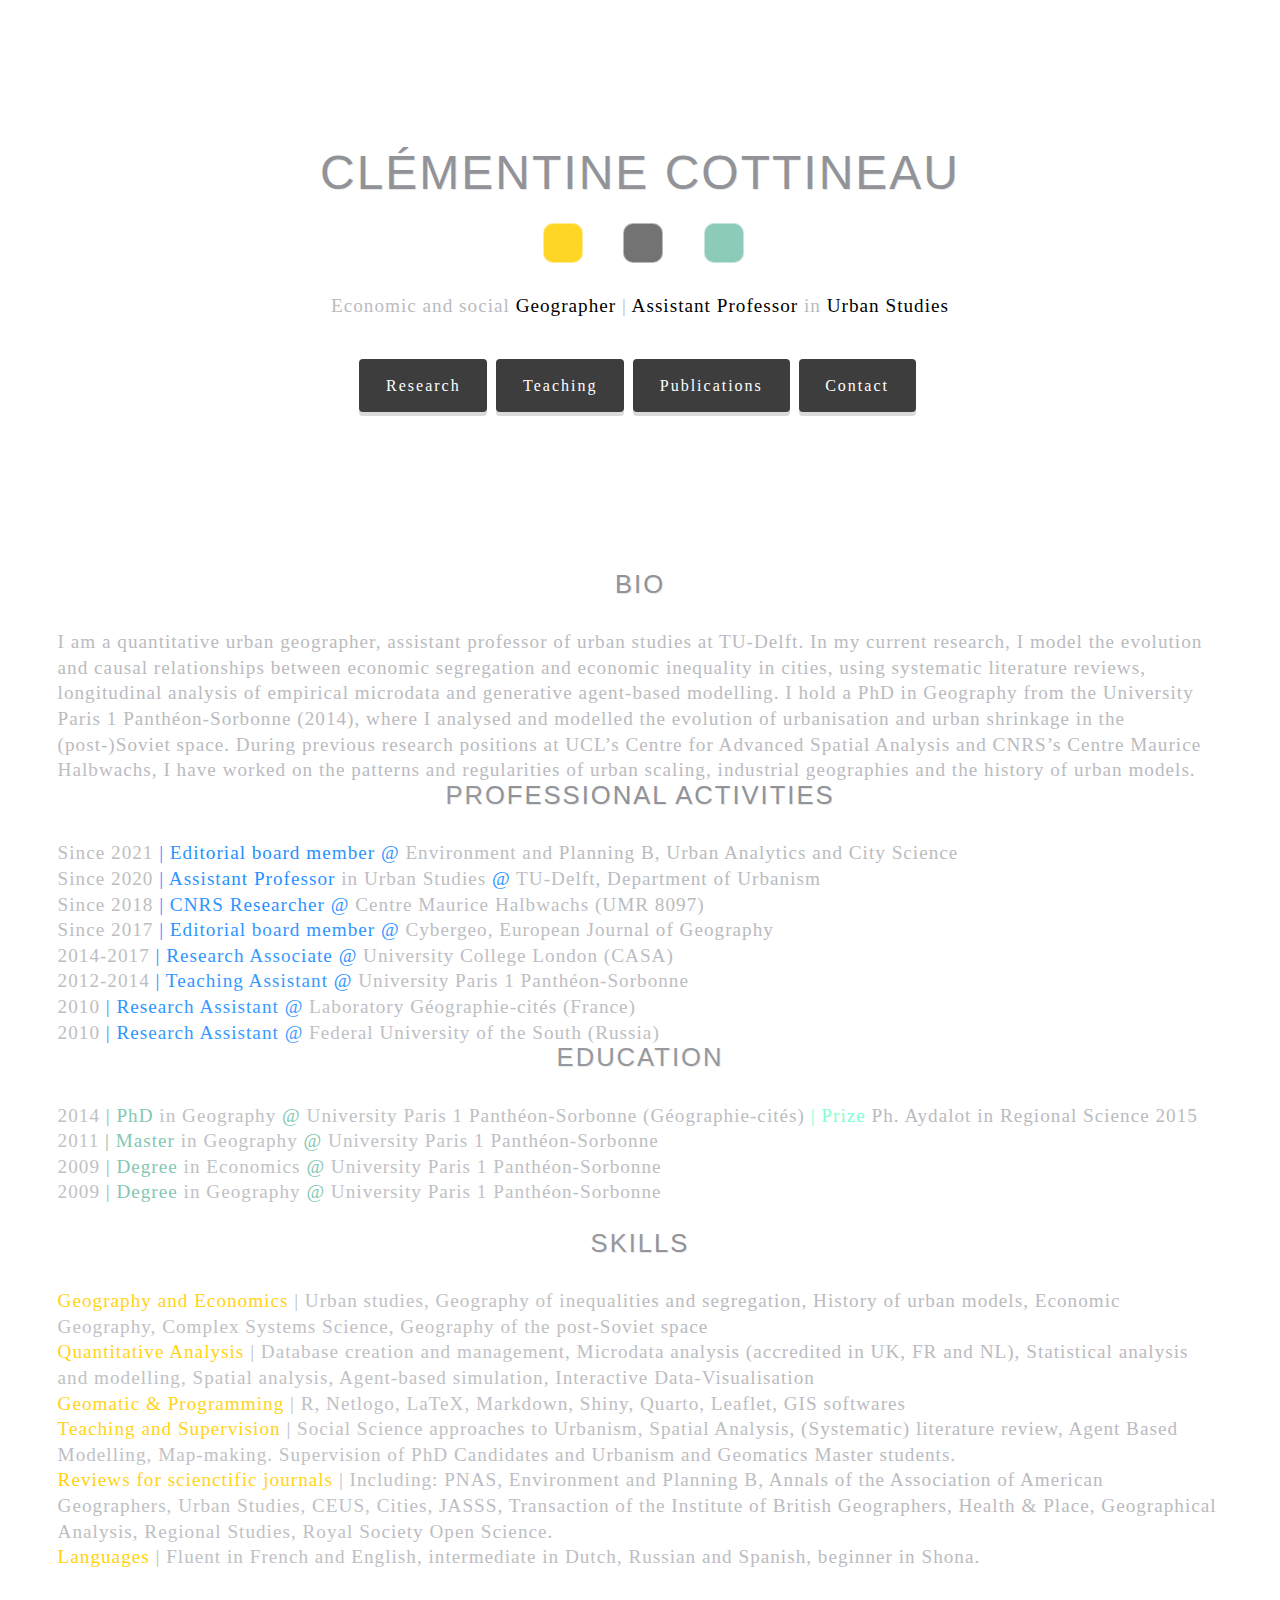
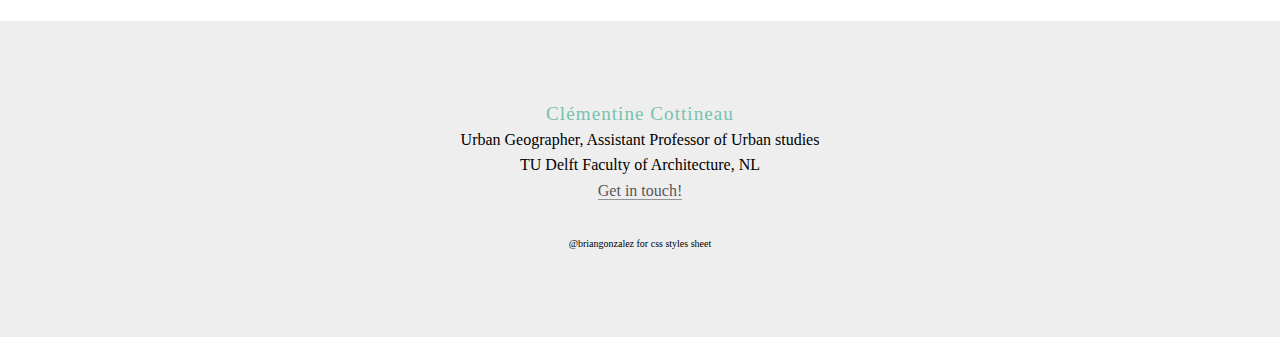
==== index.html @ 162b05e0 "Update index.html" ====
<!DOCTYPE html>
<html>


<head>
<title> 
Clémentine Cottineau
</title>


  <meta charset="UTF-8">
  <title>Clémentine Cottineau</title>
  <meta name="viewport" content="initial-scale=1, maximum-scale=1, user-scalable=no">

<link href='http://fonts.googleapis.com/css?family="Abril Fatface":100' rel='stylesheet' type='text/css'>

<link rel="stylesheet" type="text/css" href="/css/main.css"> 
 
 </head>
<body>


 <header>

      <h1>Clémentine Cottineau</h1>
   <br>

  
  <span class='logo'>
    <span class='box first'></span>
    <span class='box second'></span>
    <span class='box third'></span>
  </span>
    <br>
 <h3> Economic and social <font color="#000000" > Geographer </font>| <font color="#000000" > Assistant Professor </font> in <font color="#000000" >Urban Studies</font></h3>
 
 <br>

          <a href='http://clementinecttn.github.io/Website/research' class='button mr'> Research </a>
     <a href='http://clementinecttn.github.io/Website/teaching' class='button mr'> Teaching </a>
 <a href='http://clementinecttn.github.io/Website/publications' class='button mr'> Publications </a>
  <a href='https://clementinecttn.github.io/Website/contact' class='button mr'> Contact </a>

 </div>
   </div>
      
</header>




    <div class='image-wrapper'>
  <div class='inner'>
    <span class='color'>
     </span>
  <h1 >Bio </h1>
          <br>

 <h3 align="left"> I am a quantitative urban geographer, assistant professor of urban studies at TU-Delft. In my current research, I model the evolution and causal relationships between economic segregation and economic inequality 
    in cities, using systematic literature reviews, longitudinal analysis of empirical microdata and generative agent-based modelling. 
    I hold a PhD in Geography from the University Paris 1 Panthéon-Sorbonne (2014), where I analysed and modelled the evolution of 
    urbanisation and urban shrinkage in the (post-)Soviet space. During previous research positions at UCL’s Centre for Advanced Spatial 
    Analysis and CNRS’s Centre Maurice Halbwachs, I have worked on the patterns and regularities of urban scaling, 
    industrial geographies and the history of urban models. </h3>
    
          <h1> Professional activities </h1>
          <br>
          
    <h3 align="left">Since <b>2021</b> <font color="#1e90ff" >| Editorial board member @</font> </font> Environment and Planning B, Urban Analytics and City Science</h3>
    <h3 align="left">Since <b>2020</b> <font color="#1e90ff" >| Assistant Professor </font> in Urban Studies <font color="#1e90ff" >@</font> TU-Delft, Department of Urbanism</h3>
  <h3 align="left">Since <b>2018</b> <font color="#1e90ff" >| CNRS Researcher </font>  <font color="#1e90ff" >@</font> Centre Maurice Halbwachs (UMR 8097)</h3>
  <h3 align="left">Since <b>2017</b> <font color="#1e90ff" >| Editorial board member @</font> </font> Cybergeo, European Journal of Geography</h3>
     <h3 align="left"><b>2014</b>-<b>2017</b> <font color="#1e90ff" >| Research Associate </font>  <font color="#1e90ff" >@</font> University College London (CASA)</h3>
    <h3 align="left"> <b>2012</b>-<b>2014</b> <font color="#1e90ff" >| Teaching Assistant</font>  <font color="#1e90ff" >@</font> University Paris 1 Panthéon-Sorbonne </h3>
          <h3 align="left"><b>2010</b> <font color="#1e90ff" >| Research Assistant </font> <font color="#1e90ff" > @</font> Laboratory Géographie-cités (France)</h3>
               <h3 align="left"><b>2010</b> <font color="#1e90ff" >| Research Assistant </font> <font color="#1e90ff" > @</font> Federal University of the South (Russia)</h3>

      <h1> Education </h1>
        
  <br>
 <h3 align="left"><b>2014</b> <font color="#78c2ad" >| PhD </font> in Geography <font color="#78c2ad" >@</font> University Paris 1 Panthéon-Sorbonne (Géographie-cités) <font color="#7fffd4" >| Prize </font> Ph. Aydalot in Regional Science 2015</h3>
 <h3 align="left"><b>2011</b> <font color="#78c2ad" >| Master</font> in Geography <font color="#78c2ad" >@</font> University Paris 1 Panthéon-Sorbonne </h3>
 <h3 align="left"><b>2009</b> <font color="#78c2ad" >| Degree</font> in Economics <font color="#78c2ad" >@</font> University Paris 1 Panthéon-Sorbonne </h3>
  <h3 align="left"><b>2009</b> <font color="#78c2ad" >| Degree</font> in Geography <font color="#78c2ad" >@</font> University Paris 1 Panthéon-Sorbonne </h3>
 <br>
    
      <h1> Skills </h1>
          <br>
          
  <h3 align="left"> <font color="#ffd000" > Geography and Economics </font> | Urban studies, Geography of inequalities and segregation, History of urban models, Economic Geography, Complex Systems Science, Geography of the post-Soviet space</h3>
  <h3 align="left"> <font color="#ffd000" > Quantitative Analysis </font> | Database creation and management, Microdata analysis (accredited in UK, FR and NL), Statistical analysis and modelling, Spatial analysis, Agent-based simulation, Interactive Data-Visualisation</h3>
 <h3 align="left"> <font color="#ffd000" > Geomatic & Programming </font> | R, Netlogo, LaTeX, Markdown, Shiny, Quarto, Leaflet, GIS softwares </h3>
 <h3 align="left"> <font color="#ffd000" > Teaching and Supervision </font> | Social Science approaches to Urbanism, Spatial Analysis, (Systematic) literature review, Agent Based Modelling, Map-making. Supervision of PhD Candidates and Urbanism and Geomatics Master students.  </h3>
 <h3 align="left"> <font color="#ffd000" > Reviews for scienctific journals </font> | Including: PNAS, Environment and Planning B, Annals of the Association of American Geographers, Urban Studies, CEUS, Cities, JASSS, Transaction of the Institute of British Geographers, Health & Place, Geographical Analysis, Regional Studies, Royal Society Open Science. </h3>
<h3 align="left"> <font color="#ffd000" > Languages </font> | Fluent in French and English, intermediate in Dutch, Russian and Spanish, beginner in Shona. </h3> 
      <br>
  
  </div>
</div>
    <br>





 <footer>
   <h3 align="centre"> <font color="#78c2ad" > Clémentine Cottineau </font> </h3> 
   Urban Geographer, Assistant Professor of Urban studies <br>
    TU Delft Faculty of Architecture, NL <br>
  <a href='https://clementinecttn.github.io/Website/contact' class='button where'> Get in touch! </a>
   <br><br>
   <font size="0.5"> 
@briangonzalez for css styles sheet</font>
 </footer>
 
</body>
</html>
---- css/main.css ----
/* Welcome to Compass.
 * In this file you should write your main styles. (or centralize your imports)
 * Import this file using the following HTML or equivalent:
 * <link href="/stylesheets/screen.css" media="screen, projection" rel="stylesheet" type="text/css" /> */
/* line 17, ../../../../../../Applications/LiveReload.app/Contents/Resources/SASS.lrplugin/lib/compass/frameworks/compass/stylesheets/compass/reset/_utilities.scss */
html, body, div, span, applet, object, iframe,
h1, h2, h3, h4, h5, h6, p, blockquote, pre,
a, abbr, acronym, address, big, cite, code,
del, dfn, em, img, ins, kbd, q, s, samp,
small, strike, strong, sub, sup, tt, var,
b, u, i, center,
dl, dt, dd, ol, ul, li,
fieldset, form, label, legend,
table, caption, tbody, tfoot, thead, tr, th, td,
article, aside, canvas, details, embed,
figure, figcaption, footer, header, hgroup,
menu, nav, output, ruby, section, summary,
time, mark, audio, video {
  margin: 0;
  padding: 0;
  border: 0;
  font: inherit;
  font-size: 100%;
  vertical-align: baseline;
}

/* line 22, ../../../../../../Applications/LiveReload.app/Contents/Resources/SASS.lrplugin/lib/compass/frameworks/compass/stylesheets/compass/reset/_utilities.scss */
html {
  line-height: 1;
}

/* line 24, ../../../../../../Applications/LiveReload.app/Contents/Resources/SASS.lrplugin/lib/compass/frameworks/compass/stylesheets/compass/reset/_utilities.scss */
ol, ul {
  list-style: none;
}

/* line 26, ../../../../../../Applications/LiveReload.app/Contents/Resources/SASS.lrplugin/lib/compass/frameworks/compass/stylesheets/compass/reset/_utilities.scss */
table {
  border-collapse: collapse;
  border-spacing: 0;
}

/* line 28, ../../../../../../Applications/LiveReload.app/Contents/Resources/SASS.lrplugin/lib/compass/frameworks/compass/stylesheets/compass/reset/_utilities.scss */
caption, th, td {
  text-align: left;
  font-weight: normal;
  vertical-align: middle;
}

/* line 30, ../../../../../../Applications/LiveReload.app/Contents/Resources/SASS.lrplugin/lib/compass/frameworks/compass/stylesheets/compass/reset/_utilities.scss */
q, blockquote {
  quotes: none;
}
/* line 103, ../../../../../../Applications/LiveReload.app/Contents/Resources/SASS.lrplugin/lib/compass/frameworks/compass/stylesheets/compass/reset/_utilities.scss */
q:before, q:after, blockquote:before, blockquote:after {
  content: "";
  content: none;
}

/* line 32, ../../../../../../Applications/LiveReload.app/Contents/Resources/SASS.lrplugin/lib/compass/frameworks/compass/stylesheets/compass/reset/_utilities.scss */
a img {
  border: none;
}

/* line 116, ../../../../../../Applications/LiveReload.app/Contents/Resources/SASS.lrplugin/lib/compass/frameworks/compass/stylesheets/compass/reset/_utilities.scss */
article, aside, details, figcaption, figure, footer, header, hgroup, menu, nav, section, summary {
  display: block;
}

@-webkit-keyframes rotate-first {
  /* line 5, ../_scss/_animations.scss */
  0% {
    -webkit-transform: rotate(0deg) translateX(-50px);
    -moz-transform: rotate(0deg) translateX(-50px);
    -ms-transform: rotate(0deg) translateX(-50px);
    -o-transform: rotate(0deg) translateX(-50px);
    transform: rotate(0deg) translateX(-50px);
  }

  /* line 6, ../_scss/_animations.scss */
  20% {
    -webkit-transform: rotate(45deg);
    -moz-transform: rotate(45deg);
    -ms-transform: rotate(45deg);
    -o-transform: rotate(45deg);
    transform: rotate(45deg);
  }

  /* line 7, ../_scss/_animations.scss */
  100% {
    -webkit-transform: rotate(45deg);
    -moz-transform: rotate(45deg);
    -ms-transform: rotate(45deg);
    -o-transform: rotate(45deg);
    transform: rotate(45deg);
  }
}

@-moz-keyframes rotate-first {
  /* line 5, ../_scss/_animations.scss */
  0% {
    -webkit-transform: rotate(0deg) translateX(-50px);
    -moz-transform: rotate(0deg) translateX(-50px);
    -ms-transform: rotate(0deg) translateX(-50px);
    -o-transform: rotate(0deg) translateX(-50px);
    transform: rotate(0deg) translateX(-50px);
  }

  /* line 6, ../_scss/_animations.scss */
  20% {
    -webkit-transform: rotate(45deg);
    -moz-transform: rotate(45deg);
    -ms-transform: rotate(45deg);
    -o-transform: rotate(45deg);
    transform: rotate(45deg);
  }

  /* line 7, ../_scss/_animations.scss */
  100% {
    -webkit-transform: rotate(45deg);
    -moz-transform: rotate(45deg);
    -ms-transform: rotate(45deg);
    -o-transform: rotate(45deg);
    transform: rotate(45deg);
  }
}

@-o-keyframes rotate-first {
  /* line 5, ../_scss/_animations.scss */
  0% {
    -webkit-transform: rotate(0deg) translateX(-50px);
    -moz-transform: rotate(0deg) translateX(-50px);
    -ms-transform: rotate(0deg) translateX(-50px);
    -o-transform: rotate(0deg) translateX(-50px);
    transform: rotate(0deg) translateX(-50px);
  }

  /* line 6, ../_scss/_animations.scss */
  20% {
    -webkit-transform: rotate(45deg);
    -moz-transform: rotate(45deg);
    -ms-transform: rotate(45deg);
    -o-transform: rotate(45deg);
    transform: rotate(45deg);
  }

  /* line 7, ../_scss/_animations.scss */
  100% {
    -webkit-transform: rotate(45deg);
    -moz-transform: rotate(45deg);
    -ms-transform: rotate(45deg);
    -o-transform: rotate(45deg);
    transform: rotate(45deg);
  }
}

@keyframes rotate-first {
  /* line 5, ../_scss/_animations.scss */
  0% {
    -webkit-transform: rotate(0deg) translateX(-50px);
    -moz-transform: rotate(0deg) translateX(-50px);
    -ms-transform: rotate(0deg) translateX(-50px);
    -o-transform: rotate(0deg) translateX(-50px);
    transform: rotate(0deg) translateX(-50px);
  }

  /* line 6, ../_scss/_animations.scss */
  20% {
    -webkit-transform: rotate(45deg);
    -moz-transform: rotate(45deg);
    -ms-transform: rotate(45deg);
    -o-transform: rotate(45deg);
    transform: rotate(45deg);
  }

  /* line 7, ../_scss/_animations.scss */
  100% {
    -webkit-transform: rotate(45deg);
    -moz-transform: rotate(45deg);
    -ms-transform: rotate(45deg);
    -o-transform: rotate(45deg);
    transform: rotate(45deg);
  }
}

@-webkit-keyframes rotate-second {
  /* line 12, ../_scss/_animations.scss */
  0% {
    -webkit-transform: rotate(0deg);
    -moz-transform: rotate(0deg);
    -ms-transform: rotate(0deg);
    -o-transform: rotate(0deg);
    transform: rotate(0deg);
  }

  /* line 13, ../_scss/_animations.scss */
  30% {
    -webkit-transform: rotate(45deg);
    -moz-transform: rotate(45deg);
    -ms-transform: rotate(45deg);
    -o-transform: rotate(45deg);
    transform: rotate(45deg);
  }

  /* line 14, ../_scss/_animations.scss */
  100% {
    -webkit-transform: rotate(45deg);
    -moz-transform: rotate(45deg);
    -ms-transform: rotate(45deg);
    -o-transform: rotate(45deg);
    transform: rotate(45deg);
  }
}

@-moz-keyframes rotate-second {
  /* line 12, ../_scss/_animations.scss */
  0% {
    -webkit-transform: rotate(0deg);
    -moz-transform: rotate(0deg);
    -ms-transform: rotate(0deg);
    -o-transform: rotate(0deg);
    transform: rotate(0deg);
  }

  /* line 13, ../_scss/_animations.scss */
  30% {
    -webkit-transform: rotate(45deg);
    -moz-transform: rotate(45deg);
    -ms-transform: rotate(45deg);
    -o-transform: rotate(45deg);
    transform: rotate(45deg);
  }

  /* line 14, ../_scss/_animations.scss */
  100% {
    -webkit-transform: rotate(45deg);
    -moz-transform: rotate(45deg);
    -ms-transform: rotate(45deg);
    -o-transform: rotate(45deg);
    transform: rotate(45deg);
  }
}

@-o-keyframes rotate-second {
  /* line 12, ../_scss/_animations.scss */
  0% {
    -webkit-transform: rotate(0deg);
    -moz-transform: rotate(0deg);
    -ms-transform: rotate(0deg);
    -o-transform: rotate(0deg);
    transform: rotate(0deg);
  }

  /* line 13, ../_scss/_animations.scss */
  30% {
    -webkit-transform: rotate(45deg);
    -moz-transform: rotate(45deg);
    -ms-transform: rotate(45deg);
    -o-transform: rotate(45deg);
    transform: rotate(45deg);
  }

  /* line 14, ../_scss/_animations.scss */
  100% {
    -webkit-transform: rotate(45deg);
    -moz-transform: rotate(45deg);
    -ms-transform: rotate(45deg);
    -o-transform: rotate(45deg);
    transform: rotate(45deg);
  }
}

@keyframes rotate-second {
  /* line 12, ../_scss/_animations.scss */
  0% {
    -webkit-transform: rotate(0deg);
    -moz-transform: rotate(0deg);
    -ms-transform: rotate(0deg);
    -o-transform: rotate(0deg);
    transform: rotate(0deg);
  }

  /* line 13, ../_scss/_animations.scss */
  30% {
    -webkit-transform: rotate(45deg);
    -moz-transform: rotate(45deg);
    -ms-transform: rotate(45deg);
    -o-transform: rotate(45deg);
    transform: rotate(45deg);
  }

  /* line 14, ../_scss/_animations.scss */
  100% {
    -webkit-transform: rotate(45deg);
    -moz-transform: rotate(45deg);
    -ms-transform: rotate(45deg);
    -o-transform: rotate(45deg);
    transform: rotate(45deg);
  }
}

@-webkit-keyframes rotate-third {
  /* line 19, ../_scss/_animations.scss */
  0% {
    -webkit-transform: rotate(0deg) translateX(50px);
    -moz-transform: rotate(0deg) translateX(50px);
    -ms-transform: rotate(0deg) translateX(50px);
    -o-transform: rotate(0deg) translateX(50px);
    transform: rotate(0deg) translateX(50px);
  }

  /* line 20, ../_scss/_animations.scss */
  20% {
    -webkit-transform: rotate(-45deg);
    -moz-transform: rotate(-45deg);
    -ms-transform: rotate(-45deg);
    -o-transform: rotate(-45deg);
    transform: rotate(-45deg);
  }

  /* line 21, ../_scss/_animations.scss */
  100% {
    -webkit-transform: rotate(-45deg);
    -moz-transform: rotate(-45deg);
    -ms-transform: rotate(-45deg);
    -o-transform: rotate(-45deg);
    transform: rotate(-45deg);
  }
}

@-moz-keyframes rotate-third {
  /* line 19, ../_scss/_animations.scss */
  0% {
    -webkit-transform: rotate(0deg) translateX(50px);
    -moz-transform: rotate(0deg) translateX(50px);
    -ms-transform: rotate(0deg) translateX(50px);
    -o-transform: rotate(0deg) translateX(50px);
    transform: rotate(0deg) translateX(50px);
  }

  /* line 20, ../_scss/_animations.scss */
  20% {
    -webkit-transform: rotate(-45deg);
    -moz-transform: rotate(-45deg);
    -ms-transform: rotate(-45deg);
    -o-transform: rotate(-45deg);
    transform: rotate(-45deg);
  }

  /* line 21, ../_scss/_animations.scss */
  100% {
    -webkit-transform: rotate(-45deg);
    -moz-transform: rotate(-45deg);
    -ms-transform: rotate(-45deg);
    -o-transform: rotate(-45deg);
    transform: rotate(-45deg);
  }
}

@-o-keyframes rotate-third {
  /* line 19, ../_scss/_animations.scss */
  0% {
    -webkit-transform: rotate(0deg) translateX(50px);
    -moz-transform: rotate(0deg) translateX(50px);
    -ms-transform: rotate(0deg) translateX(50px);
    -o-transform: rotate(0deg) translateX(50px);
    transform: rotate(0deg) translateX(50px);
  }

  /* line 20, ../_scss/_animations.scss */
  20% {
    -webkit-transform: rotate(-45deg);
    -moz-transform: rotate(-45deg);
    -ms-transform: rotate(-45deg);
    -o-transform: rotate(-45deg);
    transform: rotate(-45deg);
  }

  /* line 21, ../_scss/_animations.scss */
  100% {
    -webkit-transform: rotate(-45deg);
    -moz-transform: rotate(-45deg);
    -ms-transform: rotate(-45deg);
    -o-transform: rotate(-45deg);
    transform: rotate(-45deg);
  }
}

@keyframes rotate-third {
  /* line 19, ../_scss/_animations.scss */
  0% {
    -webkit-transform: rotate(0deg) translateX(50px);
    -moz-transform: rotate(0deg) translateX(50px);
    -ms-transform: rotate(0deg) translateX(50px);
    -o-transform: rotate(0deg) translateX(50px);
    transform: rotate(0deg) translateX(50px);
  }

  /* line 20, ../_scss/_animations.scss */
  20% {
    -webkit-transform: rotate(-45deg);
    -moz-transform: rotate(-45deg);
    -ms-transform: rotate(-45deg);
    -o-transform: rotate(-45deg);
    transform: rotate(-45deg);
  }

  /* line 21, ../_scss/_animations.scss */
  100% {
    -webkit-transform: rotate(-45deg);
    -moz-transform: rotate(-45deg);
    -ms-transform: rotate(-45deg);
    -o-transform: rotate(-45deg);
    transform: rotate(-45deg);
  }
}

/* line 27, ../_scss/styles.scss */
body {
  font-family: "Trebuchet MS";
  background: #ffffff;
  overflow-x: hidden;
  line-height: 1.6em;
}
/* line 33, ../_scss/styles.scss */
body * {
  box-sizing: border-box;
}
/* line 35, ../_scss/styles.scss */
body .image-wrapper {
  text-align: center;
  -webkit-transition: all 0.5s ease;
  -moz-transition: all 0.5s ease;
  -o-transition: all 0.5s ease;
  transition: all 0.5s ease;
}
/* line 39, ../_scss/styles.scss */
body .image-wrapper .inner {
  width: 100%;
  height: 100%;
  position: relative;
  overflow: hidden;
}
/* line 45, ../_scss/styles.scss */
body .image-wrapper .inner:after, body .image-wrapper .inner:before {
  content: '';
  position: absolute;
  top: 20%;
  left: 10px;
  width: 500px;
  height: 1000px;
  z-index: 1;
  background: rgba(255, 255, 255, 0.05);
  border: 1px solid rgba(255, 255, 255, 0.1);
  -webkit-transform: rotate(45deg);
  -moz-transform: rotate(45deg);
  -ms-transform: rotate(45deg);
  -o-transform: rotate(45deg);
  transform: rotate(45deg);
}
/* line 58, ../_scss/styles.scss */
body .image-wrapper .inner:after {
  -webkit-transform: rotate(135deg);
  -moz-transform: rotate(135deg);
  -ms-transform: rotate(135deg);
  -o-transform: rotate(135deg);
  transform: rotate(135deg);
}
/* line 62, ../_scss/styles.scss */
body .image-wrapper .inner .color {
  position: absolute;
  top: 0;
  left: 0;
  margin-top: 10px;
  color: #333333;
  background: rgba(238, 238, 238, 0.9);
  padding: 5px 10px;
  font-size: 80%;
  opacity: 0;
  -webkit-box-shadow: 0 0 10px rgba(0, 0, 0, 0.1);
  -moz-box-shadow: 0 0 10px rgba(0, 0, 0, 0.1);
  box-shadow: 0 0 10px rgba(0, 0, 0, 0.1);
  -webkit-transition: all 0.25s ease;
  -moz-transition: all 0.25s ease;
  -o-transition: all 0.25s ease;
  transition: all 0.25s ease;
}
/* line 73, ../_scss/styles.scss */
body .image-wrapper .inner .color .swatch {
  display: inline-block;
  width: 10px;
  height: 10px;
  background: red;
  margin-right: 5px;
}
/* line 80, ../_scss/styles.scss */
body .image-wrapper .inner:hover .color {
  opacity: 1;
}
/* line 84, ../_scss/styles.scss */
body .image-wrapper img {
  width: 50%;
  min-width: 250px;
  max-width: 600px;
  display: inline-block;
  z-index: 2;
  -webkit-box-shadow: 0 5px 10px rgba(0, 0, 0, 0.4);
  -moz-box-shadow: 0 5px 10px rgba(0, 0, 0, 0.4);
  box-shadow: 0 5px 10px rgba(0, 0, 0, 0.4);
  margin: 30px 0;
  position: relative;
  z-index: 10;
}
/* line 98, ../_scss/styles.scss */
body header {
  text-align: center;
  color: #333;
  padding: 160px 0;
}

/* line 103, ../_scss/styles.scss */
body header .logo {
  width: 120px;
  height: 40px;
  border-radius:30px;
  display: inline-block;
  margin-bottom: 30px;
  margin-right: -20px;
}

/* line 111, ../_scss/styles.scss */
body header .logo .box {
  display: inline-block;
  width: 40px;
  height: 40px;
  background: #d27f6d;
  opacity: 0.85;
  margin-left: -13.33333px;
  border: 1px solid rgba(255, 255, 255, 0.5);
  border-radius: 10px;
  -webkit-transform: rotate(0deg);
  -moz-transform: rotate(0deg);
  -ms-transform: rotate(0deg);
  -o-transform: rotate(0deg);
  transform: rotate(0deg);
  -webkit-transform-origin: 50% 50% 50%;
  -moz-transform-origin: 50% 50% 50%;
  -ms-transform-origin: 50% 50% 50%;
  -o-transform-origin: 50% 50% 50%;
  transform-origin: 50% 50% 50%;
}
/* line 123, ../_scss/styles.scss */
body header .logo .box.first {
  -webkit-transform: rotate(0deg) translateX(-50px);
  -moz-transform: rotate(0deg) translateX(-50px);
  -ms-transform: rotate(0deg) translateX(-50px);
  -o-transform: rotate(0deg) translateX(-50px);
  transform: rotate(0deg) translateX(-50px);
  -webkit-animation-delay: 0.5s;
  -webkit-animation-duration: 3s;
  -webkit-animation-name: rotate-first;
  -webkit-animation-fill-mode: forwards;
  /* this prevents the animation from restarting! */
  -webkit-animation-iteration-count: 1;
  -moz-animation-delay: 0.5s;
  -moz-animation-duration: 3s;
  -moz-animation-name: rotate-first;
  -moz-animation-fill-mode: forwards;
  /* this prevents the animation from restarting! */
  -moz-animation-iteration-count: 1;
  animation-delay: 0.5s;
  animation-duration: 3s;
  animation-name: rotate-first;
  animation-fill-mode: forwards;
  /* this prevents the animation from restarting! */
  animation-iteration-count: 1;
  background: #ffd000;
}
/* line 124, ../_scss/styles.scss */
body header .logo .box.second {
  -webkit-transform: rotate(0deg);
  -moz-transform: rotate(0deg);
  -ms-transform: rotate(0deg);
  -o-transform: rotate(0deg);
  transform: rotate(0deg);
  -webkit-animation-delay: 0.5s;
  -webkit-animation-duration: 3s;
  -webkit-animation-name: rotate-second;
  -webkit-animation-fill-mode: forwards;
  /* this prevents the animation from restarting! */
  -webkit-animation-iteration-count: 1;
  -moz-animation-delay: 0.5s;
  -moz-animation-duration: 3s;
  -moz-animation-name: rotate-second;
  -moz-animation-fill-mode: forwards;
  /* this prevents the animation from restarting! */
  -moz-animation-iteration-count: 1;
  animation-delay: 0.5s;
  animation-duration: 3s;
  animation-name: rotate-second;
  animation-fill-mode: forwards;
  /* this prevents the animation from restarting! */
  animation-iteration-count: 1;
  background: #5b5b5b;

}
/* line 125, ../_scss/styles.scss */
body header .logo .box.third {
  -webkit-transform: rotate(0deg) translateX(50px);
  -moz-transform: rotate(0deg) translateX(50px);
  -ms-transform: rotate(0deg) translateX(50px);
  -o-transform: rotate(0deg) translateX(50px);
  transform: rotate(0deg) translateX(50px);
  -webkit-animation-delay: 0.5s;
  -webkit-animation-duration: 3s;
  -webkit-animation-name: rotate-third;
  -webkit-animation-fill-mode: forwards;
  /* this prevents the animation from restarting! */
  -webkit-animation-iteration-count: 1;
  -moz-animation-delay: 0.5s;
  -moz-animation-duration: 3s;
  -moz-animation-name: rotate-third;
  -moz-animation-fill-mode: forwards;
  /* this prevents the animation from restarting! */
  -moz-animation-iteration-count: 1;
  animation-delay: 0.5s;
  animation-duration: 3s;
  animation-name: rotate-third;
  animation-fill-mode: forwards;
  /* this prevents the animation from restarting! */
  animation-iteration-count: 1;
  background: #78c2ad;
}

/* line 129, ../_scss/styles.scss */
body header h1 {
  text-transform: uppercase;
  letter-spacing: 2px;
  font-size: 160%;
  margin-bottom: 0.25em;
  font-weight: 300;
  color: #929398;
  font-family: 'Oswald', sans-serif;
  text-shadow: 1px 1px 0px rgba(0, 0, 0, 0.1);
}

body h1 {
  text-transform: uppercase;
  letter-spacing: 2px;
  font-size: 160%;
  margin-bottom: 0.25em;
  font-weight: 300;
  color: #929398;
  font-family: 'Oswald', sans-serif;
  text-shadow: 1px 1px 0px rgba(0, 0, 0, 0.1);
}


@media only screen and (min-width: 500px) {
  /* line 129, ../_scss/styles.scss */
  body header h1 {
    font-size: 200%;
  }
}
@media only screen and (min-width: 750px) {
  /* line 129, ../_scss/styles.scss */
  body header h1 {
    font-size: 300%;
  }
}
/* line 143, ../_scss/styles.scss */
body h3 {
  font-weight: 300;
  font-size: 100%;
  padding: 0 3em;
  letter-spacing: 1px;
  color: #babbc0;
}
@media only screen and (min-width: 500px) {
  /* line 143, ../_scss/styles.scss */
  body h3 {
    font-size: 110%;
  }
}
@media only screen and (min-width: 750px) {
  /* line 143, ../_scss/styles.scss */
  body h3 {
    font-size: 120%;
  }
}
/* line 153, ../_scss/styles.scss */
body header a.button {
  background: #74757a;
  margin-top: 15px;
  padding: 13.33333px 26.66667px;
  border: none;
  color: white;
  font-family: "Trebuchet MS";
  font-weight: 300;
  letter-spacing: 2px;
  border-radius: 4px;
  text-decoration: none;
  display: inline-block;
  width: 80%;
  -webkit-transition: all 0.25s ease;
  -moz-transition: all 0.25s ease;
  -o-transition: all 0.25s ease;
  transition: all 0.25s ease;
  -webkit-box-shadow: 0 1px 0 #dadada, 0 2px 0 #dadada, 0 3px 0 #dadada, 0 4px 0 #dadada;
  -moz-box-shadow: 0 1px 0 #dadada, 0 2px 0 #dadada, 0 3px 0 #dadada, 0 4px 0 #dadada;
  box-shadow: 0 1px 0 #dadada, 0 2px 0 #dadada, 0 3px 0 #dadada, 0 4px 0 #dadada;
}
@media only screen and (min-width: 500px) {
  /* line 153, ../_scss/styles.scss */
  body header a.button {
    display: inline-block;
    width: auto;
  }
 /* line 183, ../_scss/styles.scss */
body header a.button:hover {
  -webkit-transform: translateY(-1px);
  -moz-transform: translateY(-1px);
  -ms-transform: translateY(-1px);
  -o-transform: translateY(-1px);
  transform: translateY(-1px);
  background: #3d3d3d;
}
/* line 184, ../_scss/styles.scss */
body header a.button:active {
  -webkit-transform: translateY(3px);
  -moz-transform: translateY(3px);
  -ms-transform: translateY(3px);
  -o-transform: translateY(3px);
  transform: translateY(3px);
}
/* line 185, ../_scss/styles.scss */
body header a.button.mr {
  margin-right: 5px;
    background: #3d3d3d;
}
/* line 185, ../_scss/styles.scss */
body header a.button.where {
	text-transform: uppercase;
  
  margin-right: 5px;
  background: #7e7f84;
   border-radius: 4px;
 margin-top: 25px;
  margin-bottom: 0px;
  
}

/* line 190, ../_scss/styles.scss */
body footer {
  background: #eeeeee;
  padding: 80px 20px;
  text-align: center;
}
/* line 195, ../_scss/styles.scss */
body footer .twitter-wrap {
  margin-top: 10px;
}
/* line 198, ../_scss/styles.scss */
body footer .twitter-wrap .gh-star {
  margin-top: 10px;
}
/* line 201, ../_scss/styles.scss */
body footer a, body footer a:hover {
  border-bottom: 1px solid rgba(86, 87, 92, 0.6);
  text-decoration: none;
  color: #56575c;
  -webkit-transition: all 0.25s ease;
  -moz-transition: all 0.25s ease;
  -o-transition: all 0.25s ease;
  transition: all 0.25s ease;
}
/* line 206, ../_scss/styles.scss */
body footer a:hover, body footer a:hover:hover {
  border-bottom-color: white;
}
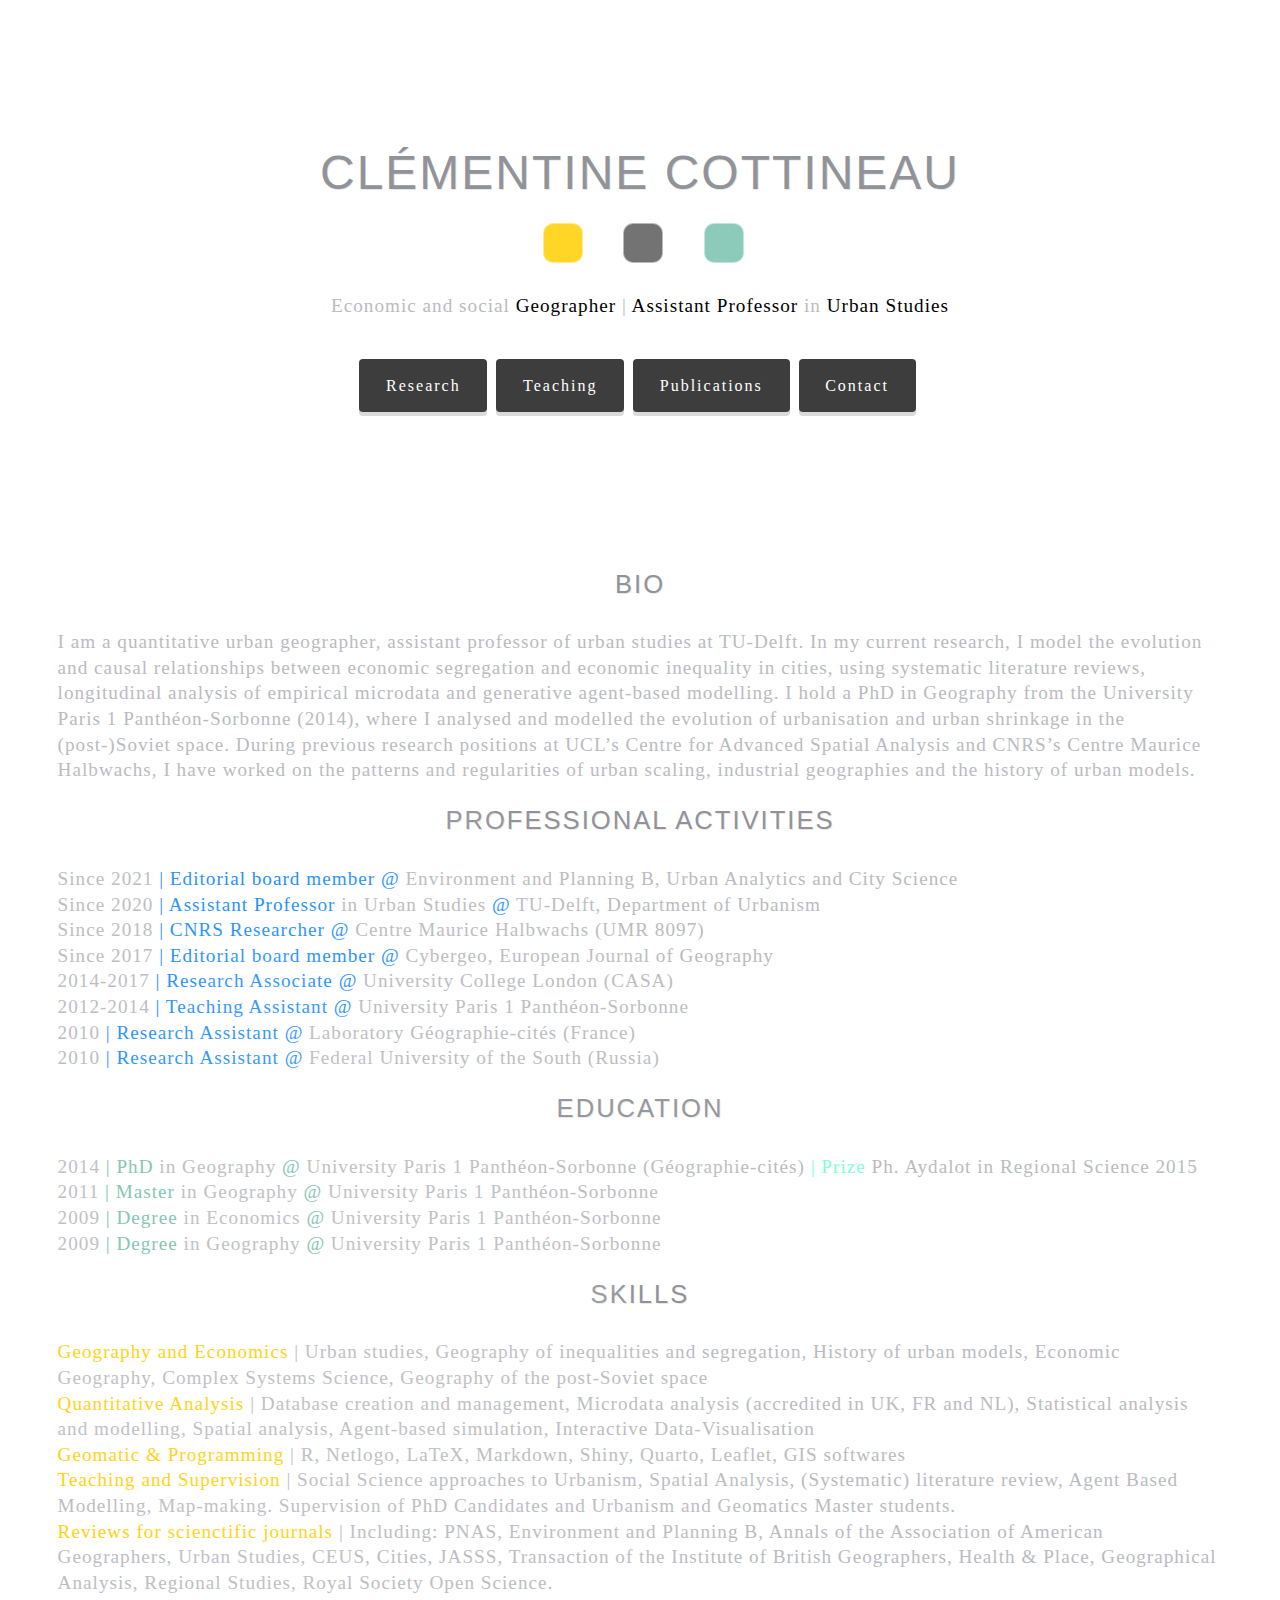
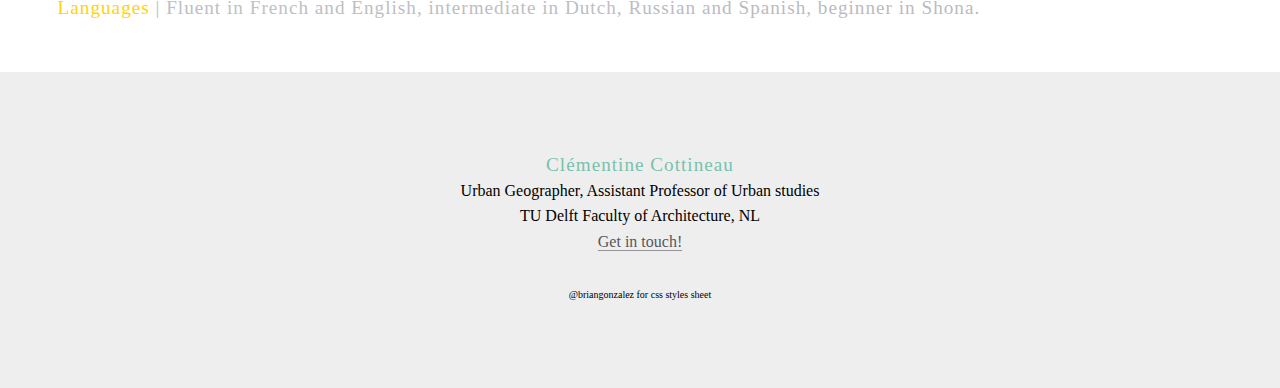
==== commit a4cdf1f7: "Update index.html" ====
--- a/index.html
+++ b/index.html
@@ -62,7 +62,7 @@
     urbanisation and urban shrinkage in the (post-)Soviet space. During previous research positions at UCL’s Centre for Advanced Spatial 
     Analysis and CNRS’s Centre Maurice Halbwachs, I have worked on the patterns and regularities of urban scaling, 
     industrial geographies and the history of urban models. </h3>
-    
+     <br>
           <h1> Professional activities </h1>
           <br>
           
@@ -74,7 +74,7 @@
     <h3 align="left"> <b>2012</b>-<b>2014</b> <font color="#1e90ff" >| Teaching Assistant</font>  <font color="#1e90ff" >@</font> University Paris 1 Panthéon-Sorbonne </h3>
           <h3 align="left"><b>2010</b> <font color="#1e90ff" >| Research Assistant </font> <font color="#1e90ff" > @</font> Laboratory Géographie-cités (France)</h3>
                <h3 align="left"><b>2010</b> <font color="#1e90ff" >| Research Assistant </font> <font color="#1e90ff" > @</font> Federal University of the South (Russia)</h3>
-
+ <br>
       <h1> Education </h1>
         
   <br>
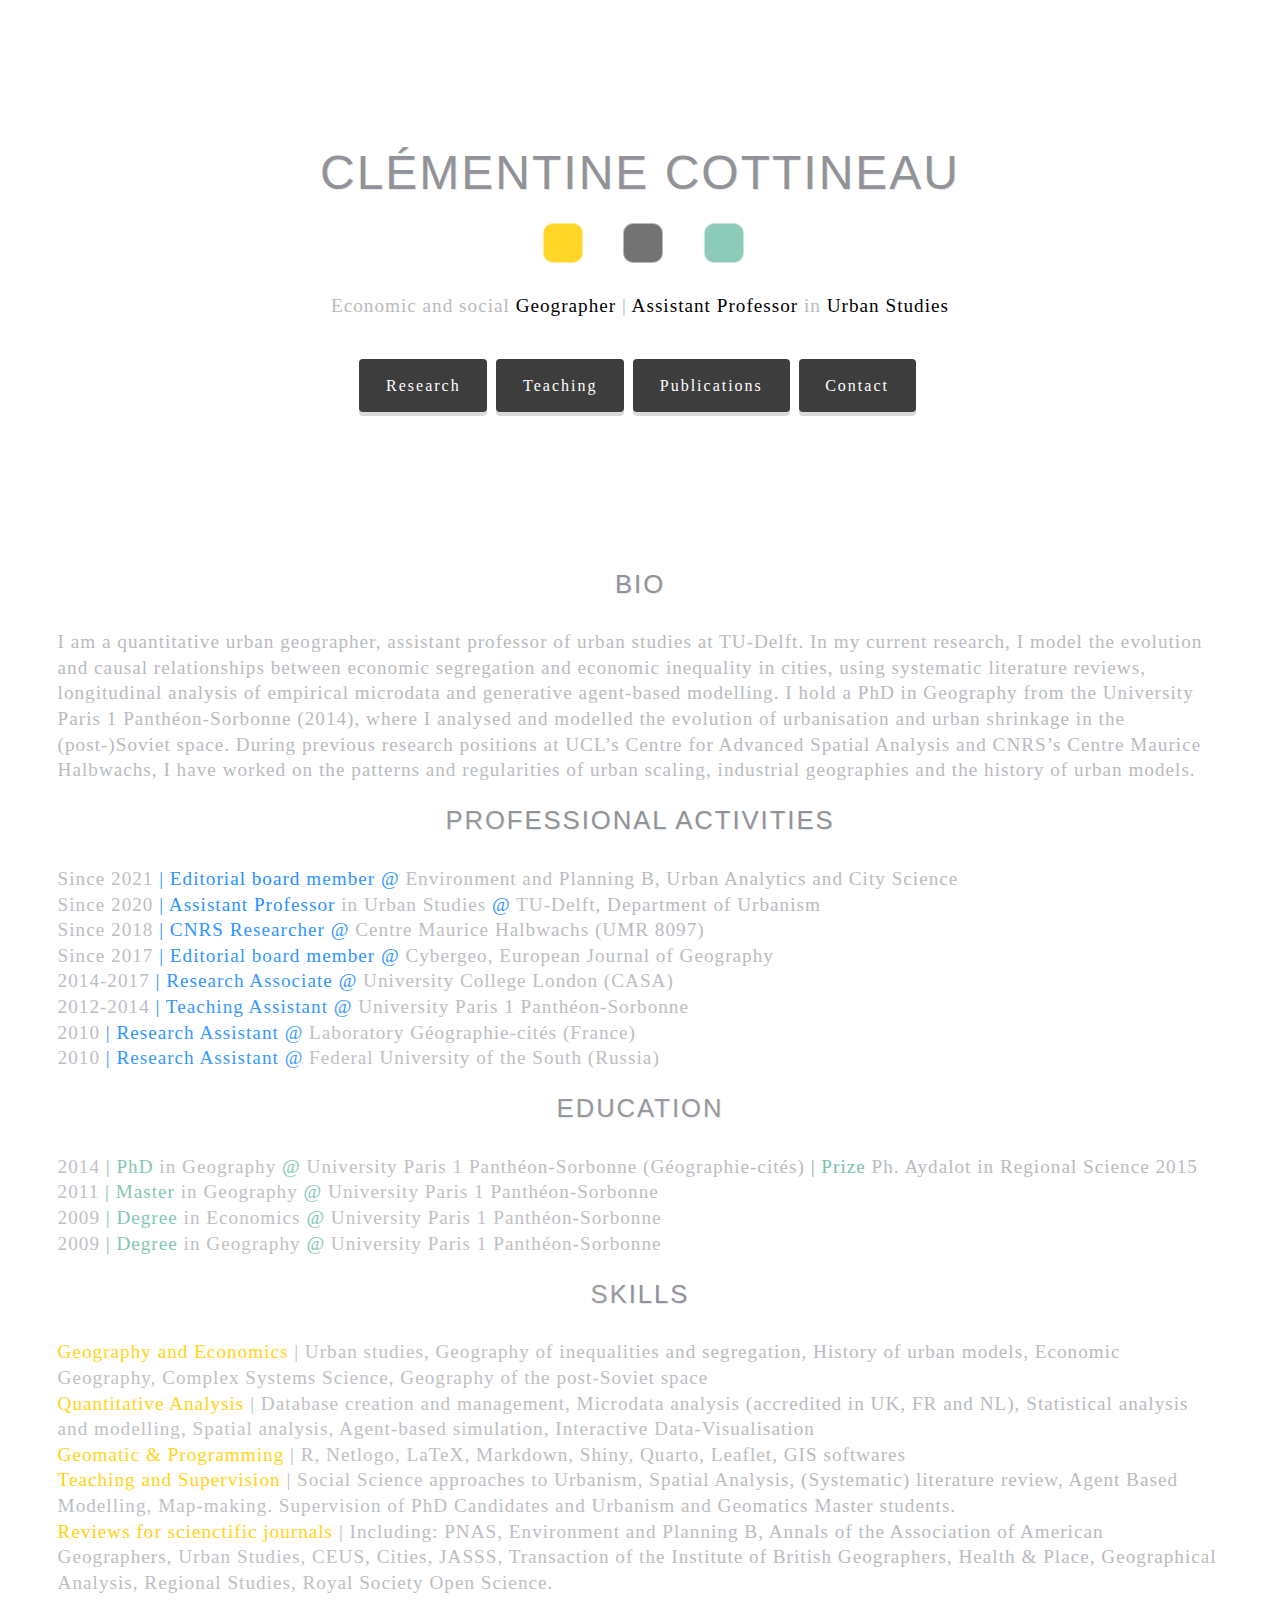
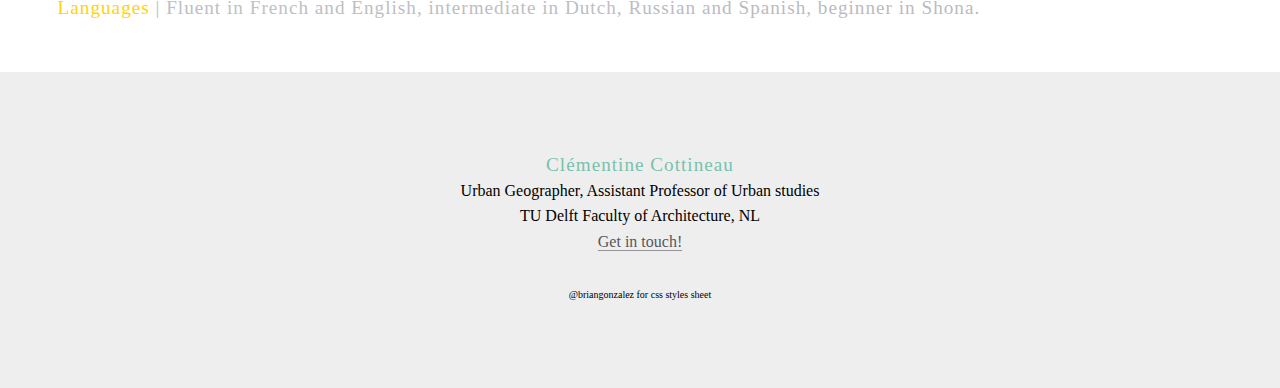
==== commit 0f2bae32: "Update index.html" ====
--- a/index.html
+++ b/index.html
@@ -78,7 +78,7 @@
       <h1> Education </h1>
         
   <br>
- <h3 align="left"><b>2014</b> <font color="#78c2ad" >| PhD </font> in Geography <font color="#78c2ad" >@</font> University Paris 1 Panthéon-Sorbonne (Géographie-cités) <font color="#7fffd4" >| Prize </font> Ph. Aydalot in Regional Science 2015</h3>
+ <h3 align="left"><b>2014</b> <font color="#78c2ad" >| PhD </font> in Geography <font color="#78c2ad" >@</font> University Paris 1 Panthéon-Sorbonne (Géographie-cités) <font color="#78c2ad" >| Prize </font> Ph. Aydalot in Regional Science 2015</h3>
  <h3 align="left"><b>2011</b> <font color="#78c2ad" >| Master</font> in Geography <font color="#78c2ad" >@</font> University Paris 1 Panthéon-Sorbonne </h3>
  <h3 align="left"><b>2009</b> <font color="#78c2ad" >| Degree</font> in Economics <font color="#78c2ad" >@</font> University Paris 1 Panthéon-Sorbonne </h3>
   <h3 align="left"><b>2009</b> <font color="#78c2ad" >| Degree</font> in Geography <font color="#78c2ad" >@</font> University Paris 1 Panthéon-Sorbonne </h3>
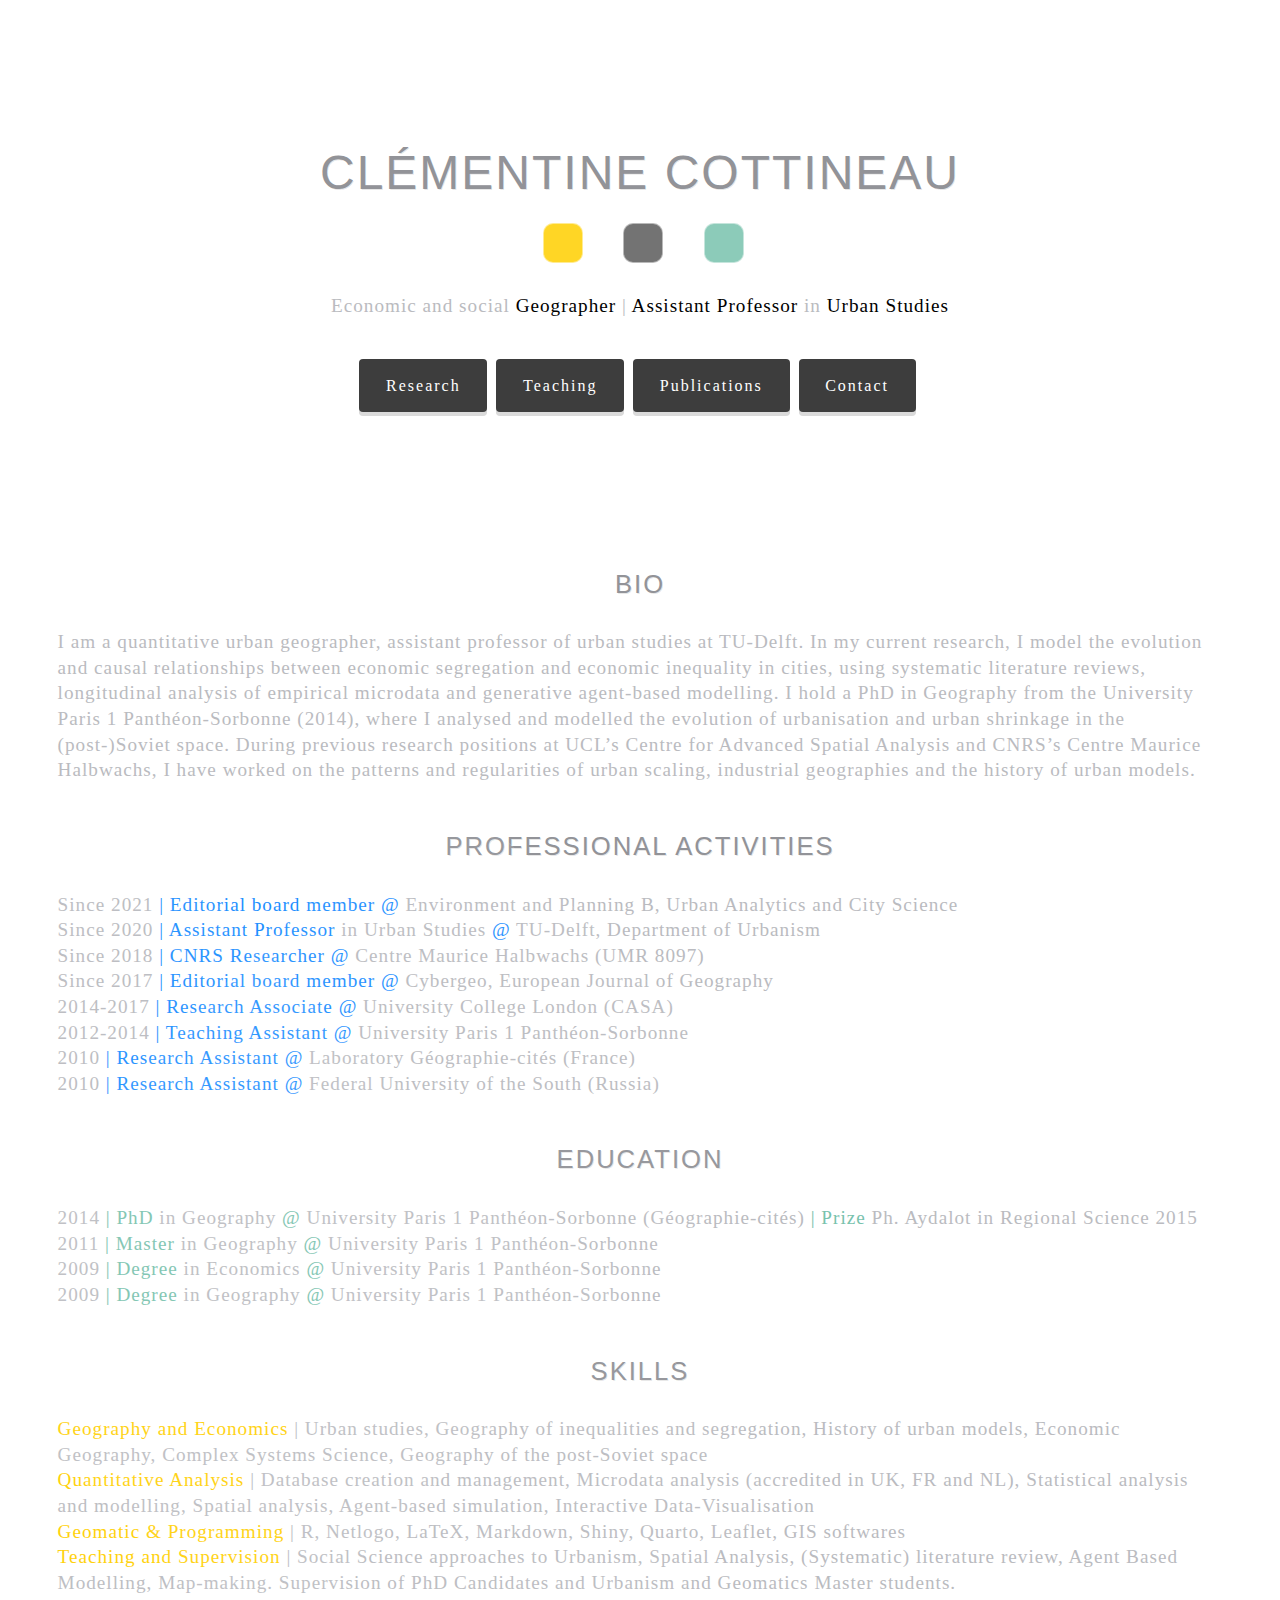
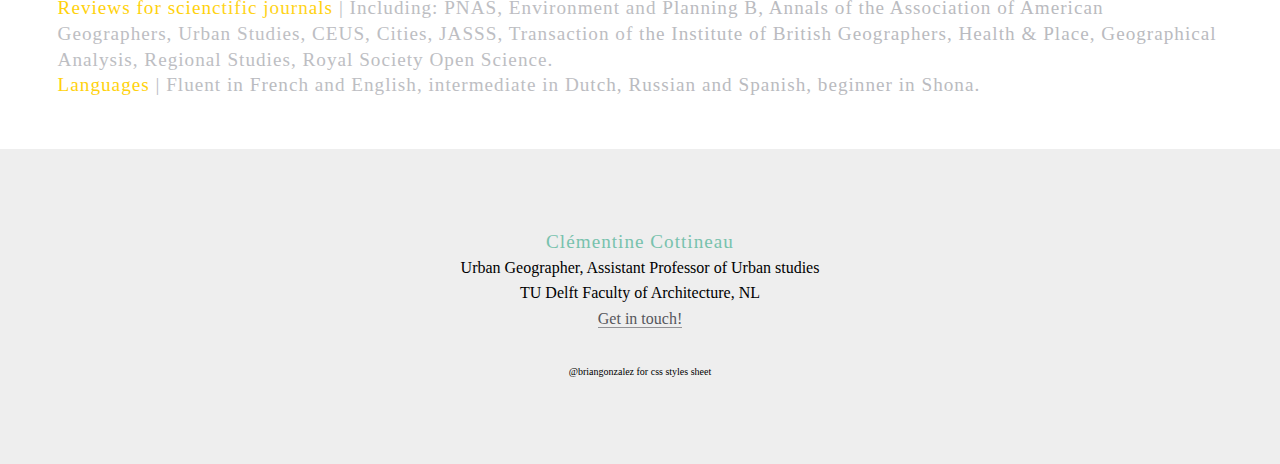
==== commit 7c576766: "Update index.html" ====
--- a/index.html
+++ b/index.html
@@ -56,13 +56,14 @@
   <h1 >Bio </h1>
           <br>
 
- <h3 align="left"> I am a quantitative urban geographer, assistant professor of urban studies at TU-Delft. In my current research, I model the evolution and causal relationships between economic segregation and economic inequality 
+ <h3 align="left"> I am a quantitative urban geographer, assistant professor of <b>urban studies</b> at TU-Delft. In my current research, I model the evolution and causal relationships between <b> economic segregation and economic inequality </b>
     in cities, using systematic literature reviews, longitudinal analysis of empirical microdata and generative agent-based modelling. 
-    I hold a PhD in Geography from the University Paris 1 Panthéon-Sorbonne (2014), where I analysed and modelled the evolution of 
+    I hold a <b>PhD in Geography</b> from the University Paris 1 Panthéon-Sorbonne (2014), where I analysed and modelled the evolution of 
     urbanisation and urban shrinkage in the (post-)Soviet space. During previous research positions at UCL’s Centre for Advanced Spatial 
-    Analysis and CNRS’s Centre Maurice Halbwachs, I have worked on the patterns and regularities of urban scaling, 
-    industrial geographies and the history of urban models. </h3>
+    Analysis and CNRS’s Centre Maurice Halbwachs, I have worked on the patterns and regularities of <b>urban scaling</b>, 
+    industrial geographies and the history of <b>urban models</b>. </h3>
      <br>
+      <br>
           <h1> Professional activities </h1>
           <br>
           
@@ -75,6 +76,7 @@
           <h3 align="left"><b>2010</b> <font color="#1e90ff" >| Research Assistant </font> <font color="#1e90ff" > @</font> Laboratory Géographie-cités (France)</h3>
                <h3 align="left"><b>2010</b> <font color="#1e90ff" >| Research Assistant </font> <font color="#1e90ff" > @</font> Federal University of the South (Russia)</h3>
  <br>
+      <br>
       <h1> Education </h1>
         
   <br>
@@ -83,7 +85,7 @@
  <h3 align="left"><b>2009</b> <font color="#78c2ad" >| Degree</font> in Economics <font color="#78c2ad" >@</font> University Paris 1 Panthéon-Sorbonne </h3>
   <h3 align="left"><b>2009</b> <font color="#78c2ad" >| Degree</font> in Geography <font color="#78c2ad" >@</font> University Paris 1 Panthéon-Sorbonne </h3>
  <br>
-    
+      <br>
       <h1> Skills </h1>
           <br>
           
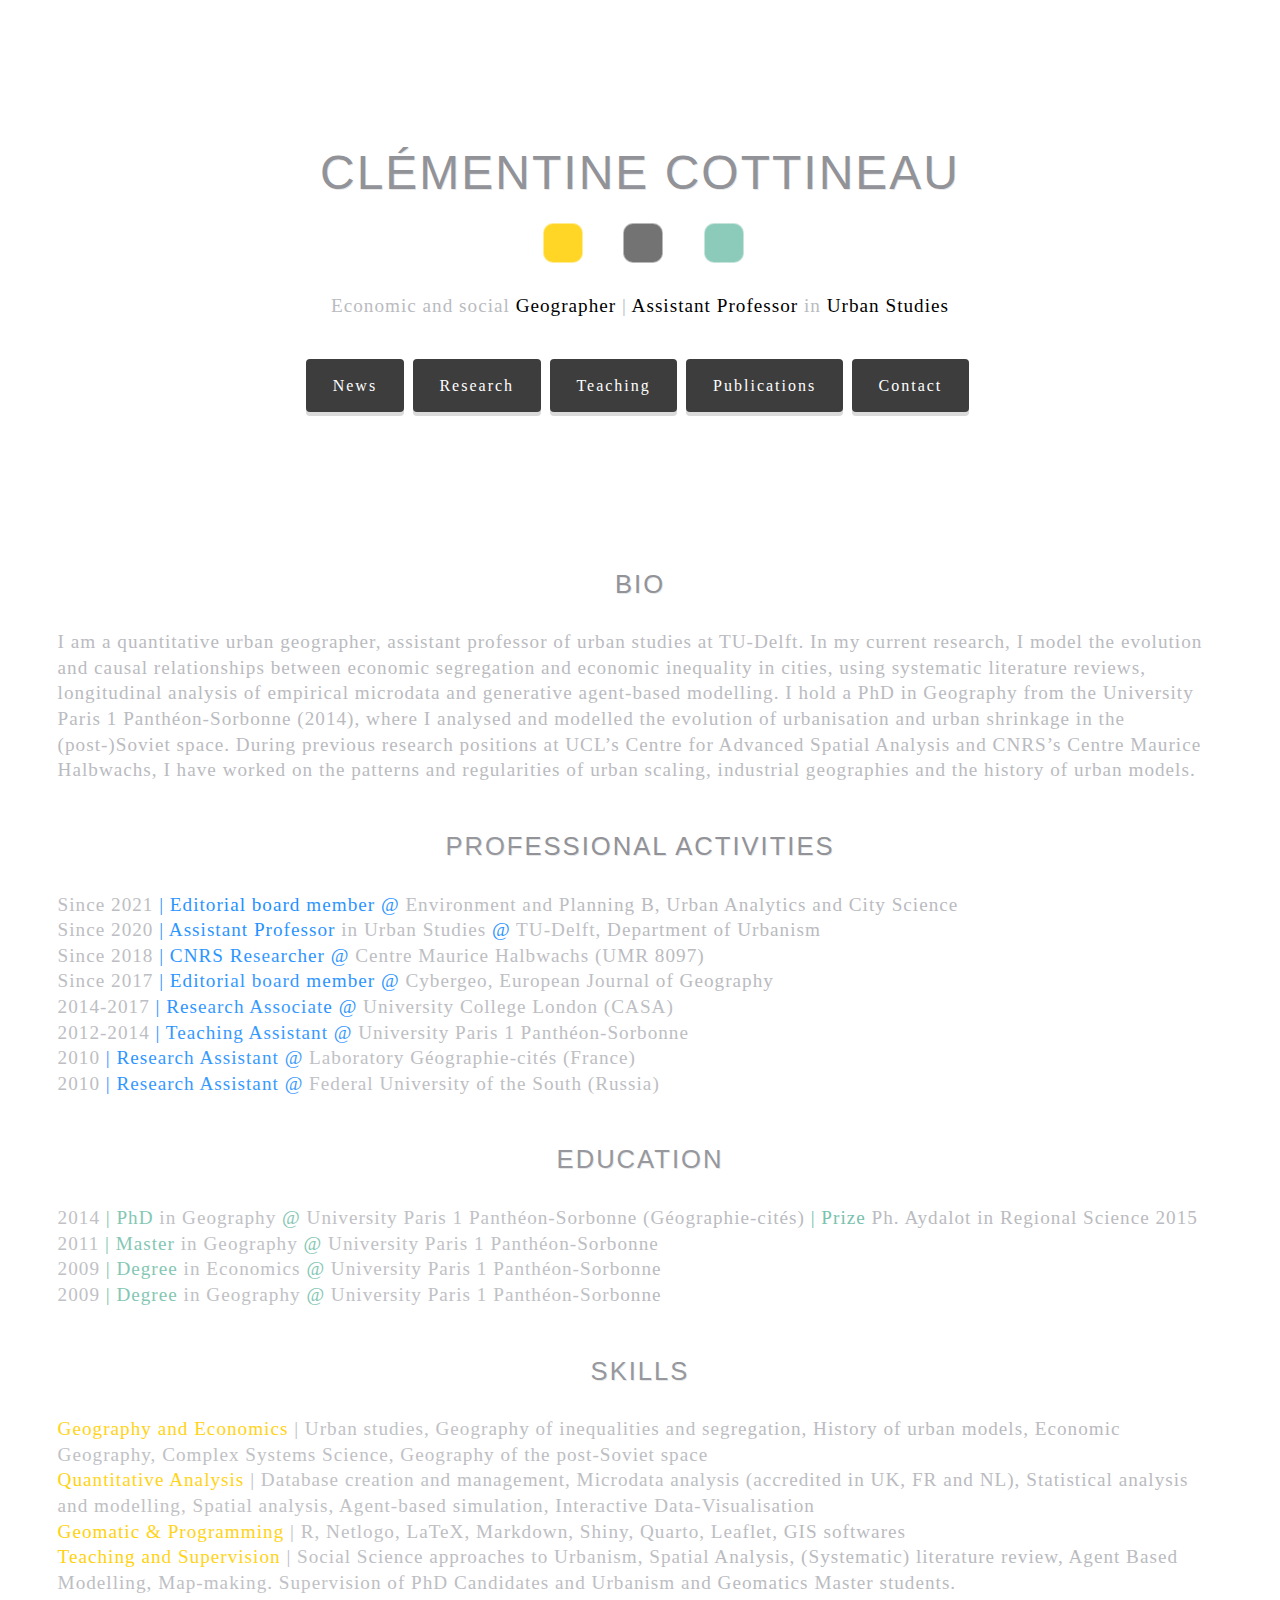
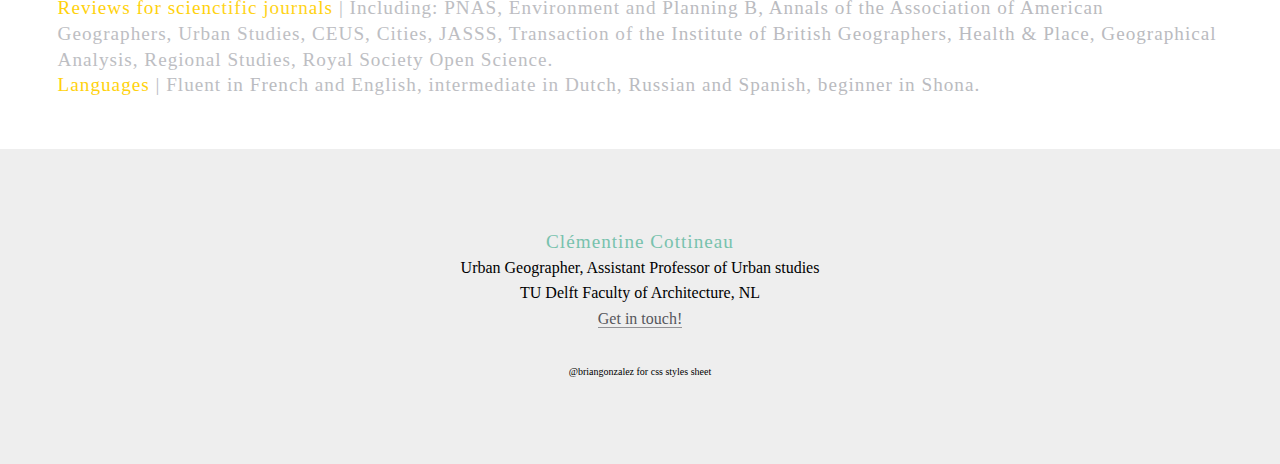
==== commit 1b49ff5c: "Update index.html with news page" ====
--- a/index.html
+++ b/index.html
@@ -35,7 +35,7 @@
  <h3> Economic and social <font color="#000000" > Geographer </font>| <font color="#000000" > Assistant Professor </font> in <font color="#000000" >Urban Studies</font></h3>
  
  <br>
-
+ <a href='http://clementinecttn.github.io/Website/News' class='button mr'> News </a>
           <a href='http://clementinecttn.github.io/Website/research' class='button mr'> Research </a>
      <a href='http://clementinecttn.github.io/Website/teaching' class='button mr'> Teaching </a>
  <a href='http://clementinecttn.github.io/Website/publications' class='button mr'> Publications </a>
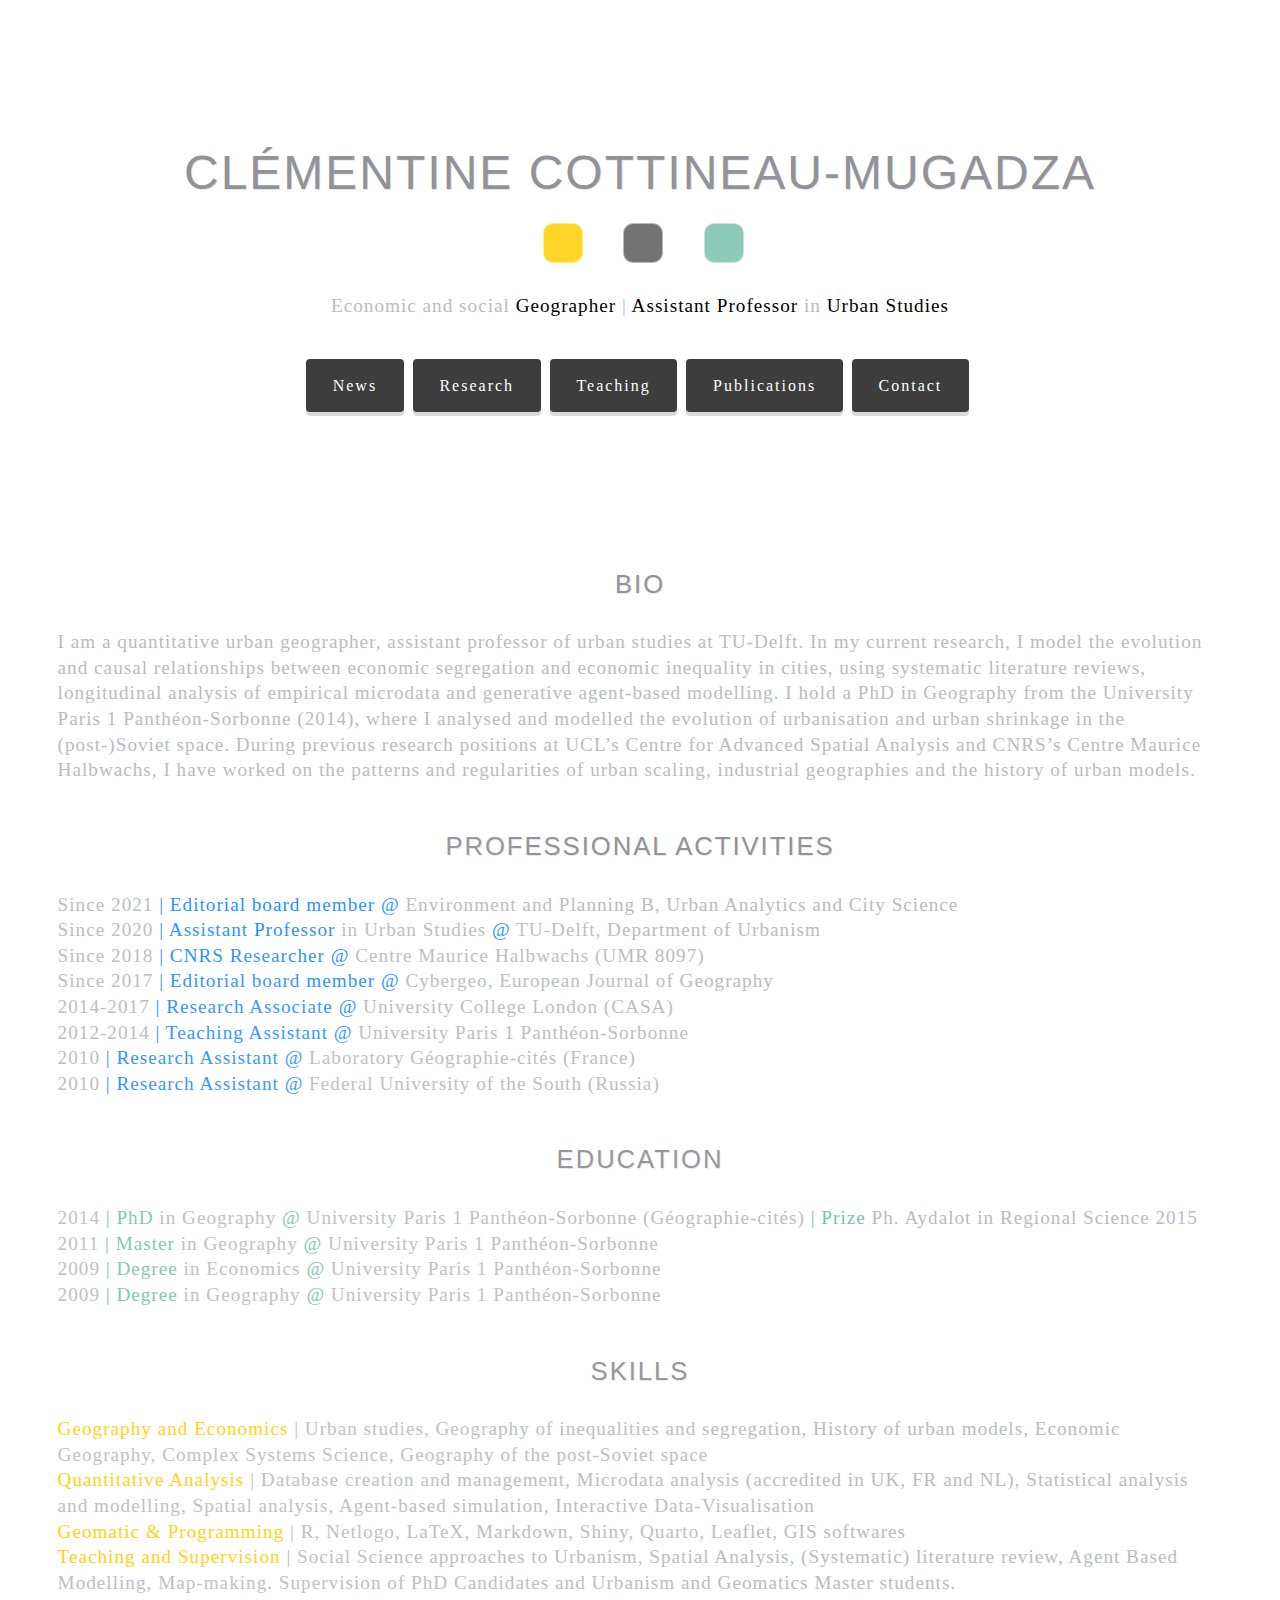
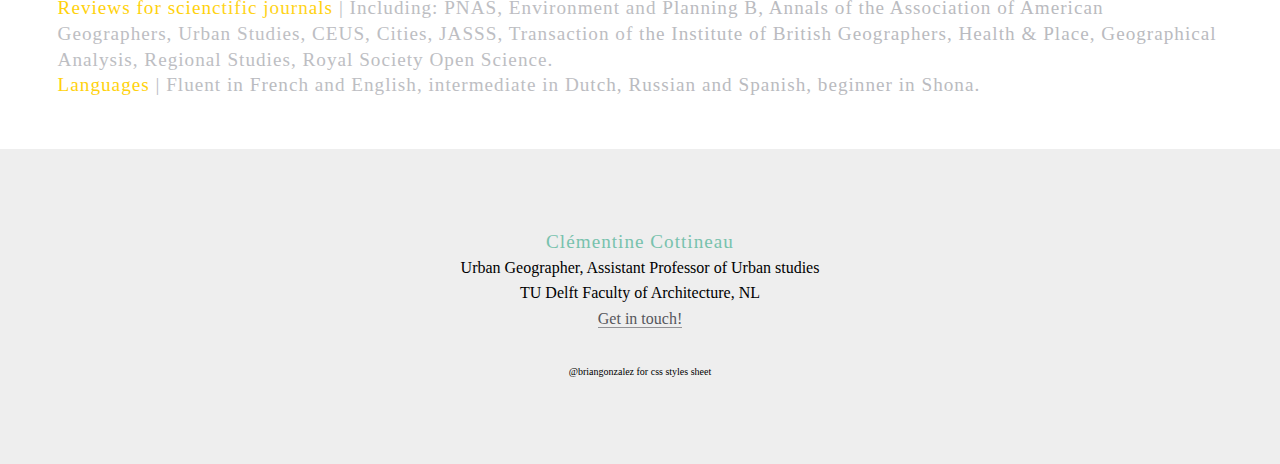
==== commit 59d416d9: "Update index.html" ====
--- a/index.html
+++ b/index.html
@@ -4,12 +4,12 @@
 
 <head>
 <title> 
-Clémentine Cottineau
+Clémentine Cottineau-Mugadza
 </title>
 
 
   <meta charset="UTF-8">
-  <title>Clémentine Cottineau</title>
+  <title>Clémentine Cottineau-Mugadza</title>
   <meta name="viewport" content="initial-scale=1, maximum-scale=1, user-scalable=no">
 
 <link href='http://fonts.googleapis.com/css?family="Abril Fatface":100' rel='stylesheet' type='text/css'>
@@ -22,7 +22,7 @@
 
  <header>
 
-      <h1>Clémentine Cottineau</h1>
+      <h1>Clémentine Cottineau-Mugadza</h1>
    <br>
 
   
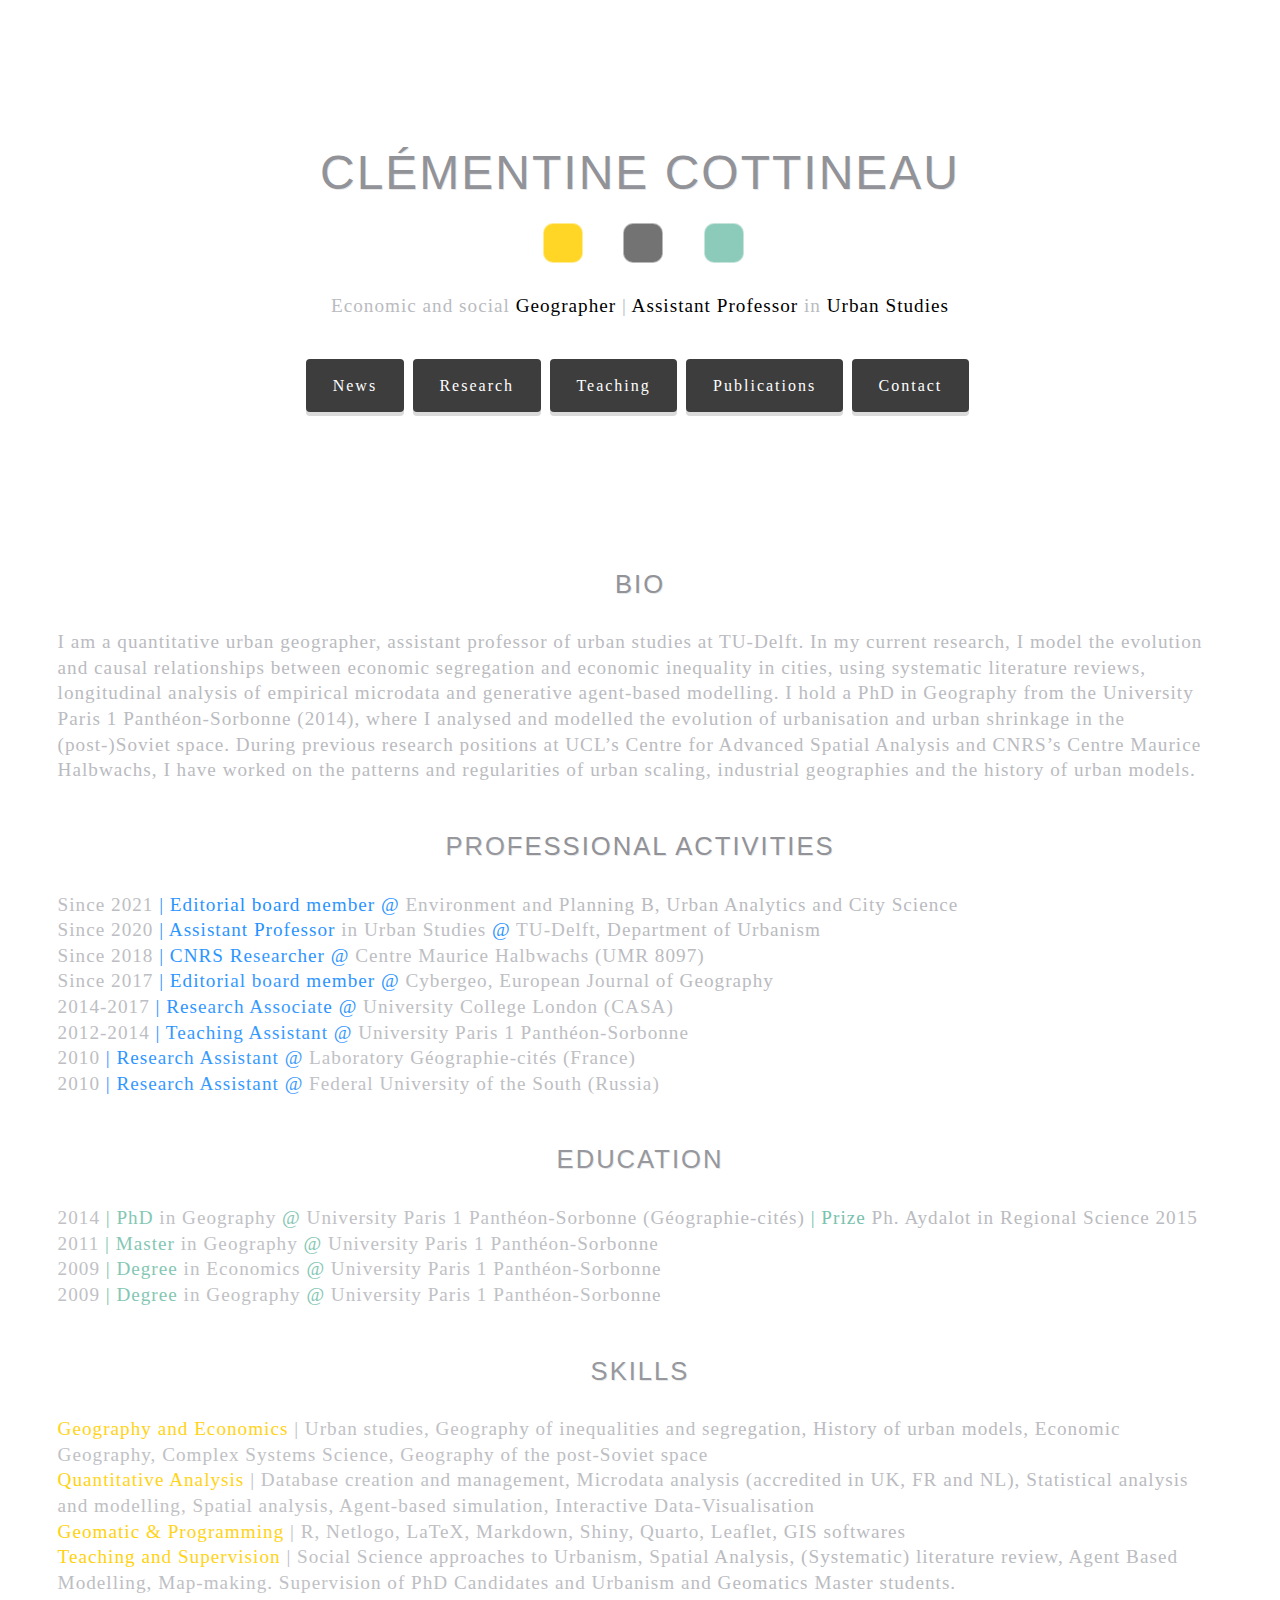
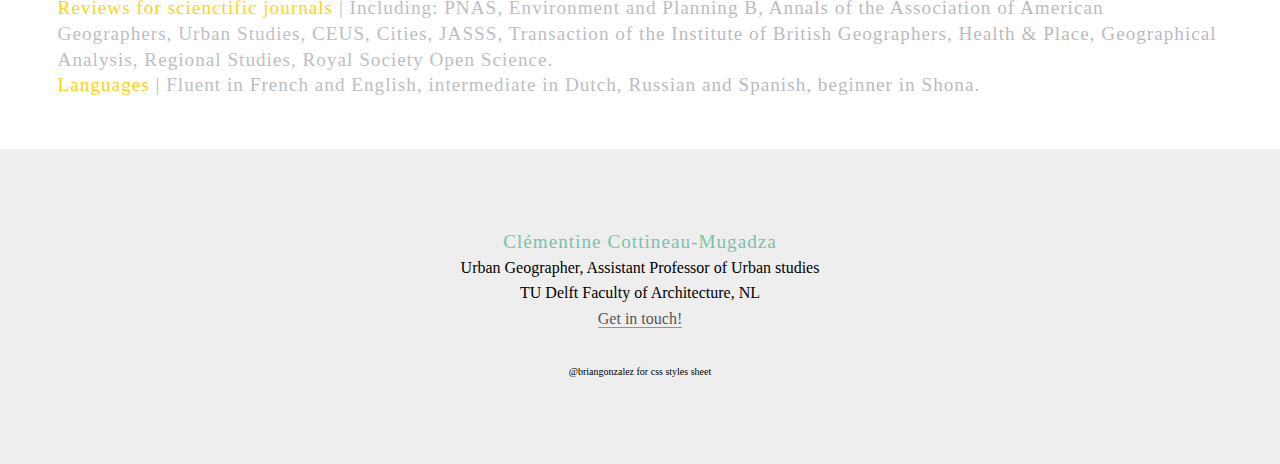
==== commit 66499687: "Update index.html" ====
--- a/index.html
+++ b/index.html
@@ -4,12 +4,12 @@
 
 <head>
 <title> 
-Clémentine Cottineau-Mugadza
+Clémentine Cottineau
 </title>
 
 
   <meta charset="UTF-8">
-  <title>Clémentine Cottineau-Mugadza</title>
+  <title>Clémentine Cottineau</title>
   <meta name="viewport" content="initial-scale=1, maximum-scale=1, user-scalable=no">
 
 <link href='http://fonts.googleapis.com/css?family="Abril Fatface":100' rel='stylesheet' type='text/css'>
@@ -22,7 +22,7 @@
 
  <header>
 
-      <h1>Clémentine Cottineau-Mugadza</h1>
+      <h1>Clémentine Cottineau</h1>
    <br>
 
   
@@ -106,7 +106,7 @@
 
 
  <footer>
-   <h3 align="centre"> <font color="#78c2ad" > Clémentine Cottineau </font> </h3> 
+   <h3 align="centre"> <font color="#78c2ad" > Clémentine Cottineau-Mugadza </font> </h3> 
    Urban Geographer, Assistant Professor of Urban studies <br>
     TU Delft Faculty of Architecture, NL <br>
   <a href='https://clementinecttn.github.io/Website/contact' class='button where'> Get in touch! </a>
